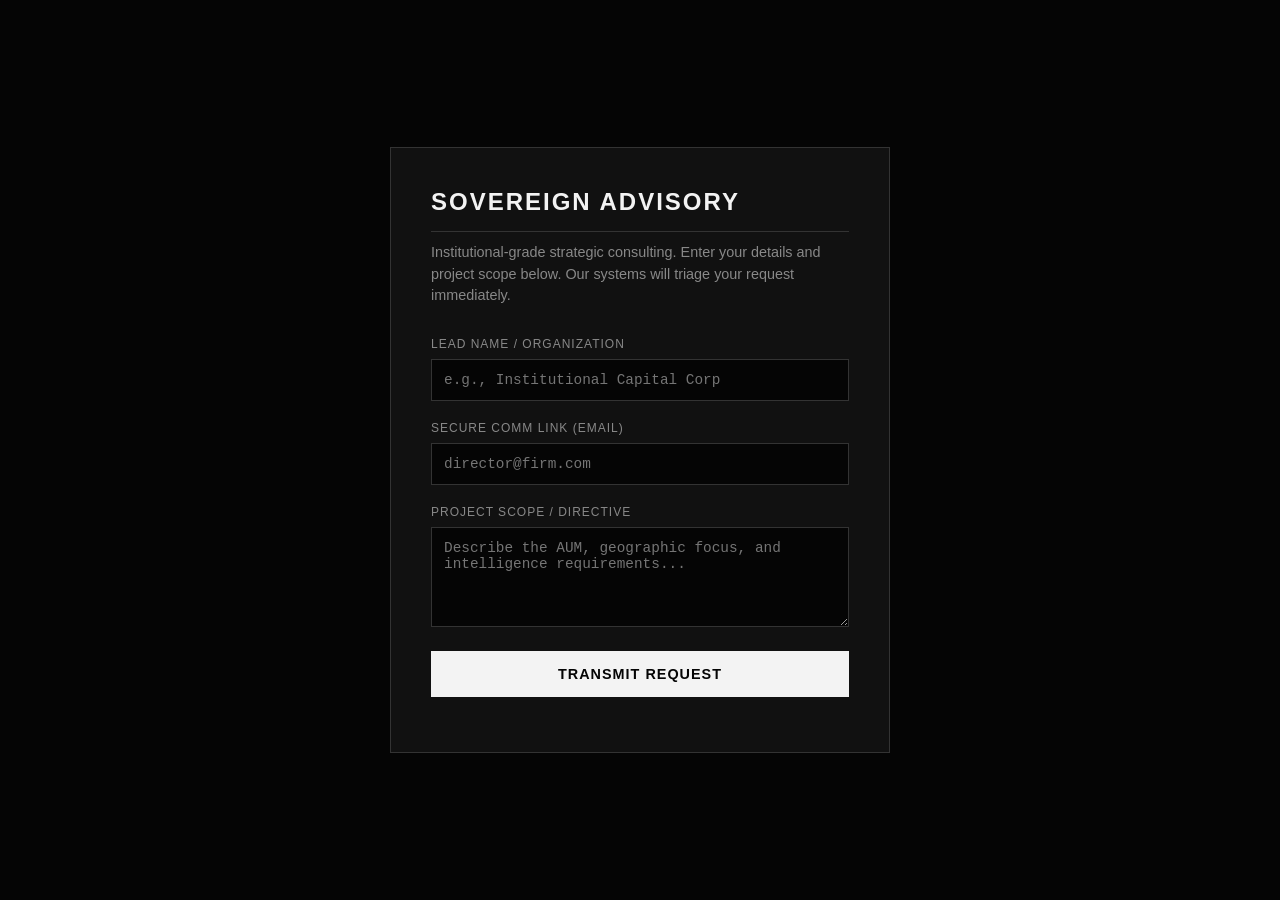
==== index.html @ ba187ff5 "Initial deployment of Sovereign Advisory" ====
<!DOCTYPE html>
<html lang="en">
<head>
    <meta charset="UTF-8">
    <meta name="viewport" content="width=device-width, initial-scale=1.0">
    <title>Sovereign Advisory | Strategic Intelligence</title>
    <style>
        :root {
            --bg-color: #050505;
            --surface-color: #111111;
            --text-main: #F3F3F3;
            --text-muted: #888888;
            --accent: #FFFFFF;
            --border: #333333;
        }
        * { box-sizing: border-box; margin: 0; padding: 0; }
        body {
            background-color: var(--bg-color);
            color: var(--text-main);
            font-family: 'Helvetica Neue', -apple-system, BlinkMacSystemFont, Arial, sans-serif;
            display: flex;
            justify-content: center;
            align-items: center;
            min-height: 100vh;
            padding: 20px;
        }
        .container {
            width: 100%;
            max-width: 500px;
            background: var(--surface-color);
            padding: 40px;
            border: 1px solid var(--border);
        }
        h1 {
            font-size: 1.5rem;
            text-transform: uppercase;
            letter-spacing: 2px;
            margin-bottom: 10px;
            border-bottom: 1px solid var(--border);
            padding-bottom: 15px;
        }
        p.subtitle {
            color: var(--text-muted);
            font-size: 0.9rem;
            line-height: 1.5;
            margin-bottom: 30px;
        }
        label {
            display: block;
            font-size: 0.75rem;
            text-transform: uppercase;
            letter-spacing: 1px;
            color: var(--text-muted);
            margin-bottom: 8px;
        }
        input, textarea {
            width: 100%;
            background: var(--bg-color);
            border: 1px solid var(--border);
            color: var(--text-main);
            padding: 12px;
            margin-bottom: 20px;
            font-family: 'Courier New', Courier, monospace;
            font-size: 0.9rem;
            outline: none;
            transition: border-color 0.2s;
        }
        input:focus, textarea:focus { border-color: var(--accent); }
        textarea { resize: vertical; min-height: 100px; }
        button {
            width: 100%;
            background: var(--text-main);
            color: var(--bg-color);
            border: none;
            padding: 15px;
            font-size: 0.9rem;
            font-weight: bold;
            text-transform: uppercase;
            letter-spacing: 1px;
            cursor: pointer;
            transition: background 0.2s, color 0.2s;
        }
        button:hover {
            background: var(--text-muted);
            color: var(--text-main);
        }
        .status-msg {
            margin-top: 15px;
            font-family: 'Courier New', Courier, monospace;
            font-size: 0.8rem;
            text-align: center;
        }
    </style>
</head>
<body>

    <div class="container">
        <h1>Sovereign Advisory</h1>
        <p class="subtitle">Institutional-grade strategic consulting. Enter your details and project scope below. Our systems will triage your request immediately.</p>
        
        <form id="advisory-form">
            <label for="name">Lead Name / Organization</label>
            <input type="text" id="name" required placeholder="e.g., Institutional Capital Corp">

            <label for="email">Secure Comm Link (Email)</label>
            <input type="email" id="email" required placeholder="director@firm.com">

            <label for="project">Project Scope / Directive</label>
            <textarea id="project" required placeholder="Describe the AUM, geographic focus, and intelligence requirements..."></textarea>

            <button type="submit" id="submit-btn">Transmit Request</button>
            <div id="status" class="status-msg"></div>
        </form>
    </div>

    <script>
        // --- DEPLOYMENT CONFIGURATION ---
        // Replace this URL with your active n8n loca.lt tunnel Webhook URL
        const N8N_WEBHOOK_URL = "http://localhost:5678/webhook-test/advisory-intake";

        document.getElementById('advisory-form').addEventListener('submit', async (e) => {
            e.preventDefault();
            const btn = document.getElementById('submit-btn');
            const status = document.getElementById('status');
            
            btn.innerText = 'TRANSMITTING...';
            btn.disabled = true;
            status.innerText = '';
            status.style.color = 'var(--text-muted)';

            const payload = {
                Name: document.getElementById('name').value,
                Email: document.getElementById('email').value,
                "Project Description": document.getElementById('project').value
            };

            try {
                const response = await fetch(N8N_WEBHOOK_URL, {
                    method: 'POST',
                    headers: { 'Content-Type': 'application/json' },
                    body: JSON.stringify(payload)
                });

                if (response.ok) {
                    btn.innerText = 'TRANSMISSION SECURED';
                    btn.style.background = '#333';
                    btn.style.color = '#fff';
                    status.innerText = 'Intelligence received. You will be contacted shortly.';
                    status.style.color = '#00ff00';
                    document.getElementById('advisory-form').reset();
                } else {
                    throw new Error('Network response was not ok.');
                }
            } catch (err) {
                console.error(err);
                btn.innerText = 'TRANSMISSION FAILED';
                btn.disabled = false;
                status.innerText = 'Error connecting to secure node. Verify tunnel.';
                status.style.color = '#ff3333';
            }
        });
    </script>
</body>
</html>
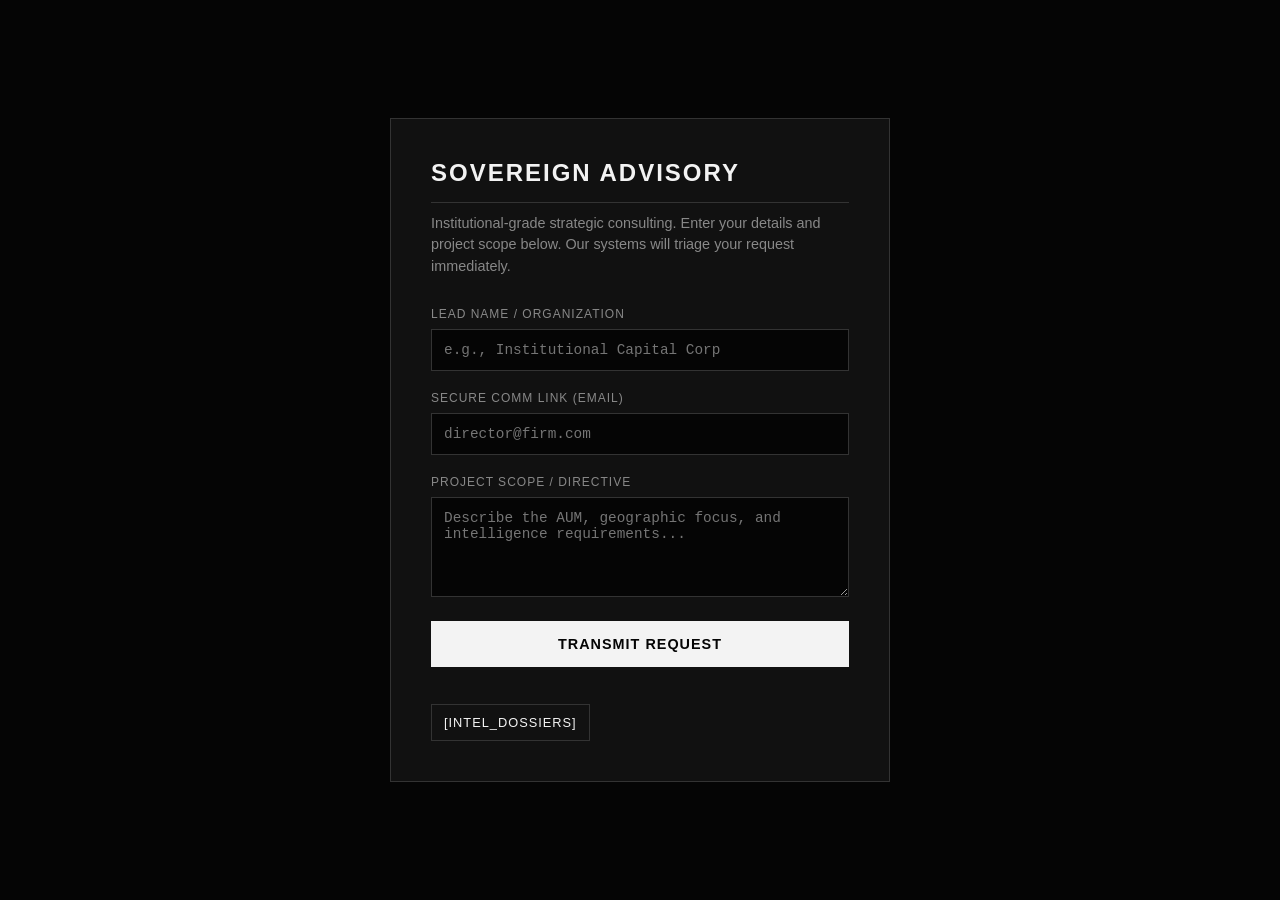
==== commit 550ee86f: "Publish strategic intelligence frontend update" ====
--- a/index.html
+++ b/index.html
@@ -90,6 +90,19 @@
             font-size: 0.8rem;
             text-align: center;
         }
+        .nav-link {
+            display: inline-block;
+            margin-top: 22px;
+            color: var(--text-main);
+            text-decoration: none;
+            border: 1px solid var(--border);
+            padding: 10px 12px;
+            font-size: 0.8rem;
+            letter-spacing: 1px;
+        }
+        .nav-link:hover {
+            border-color: var(--accent);
+        }
     </style>
 </head>
 <body>
@@ -111,6 +124,8 @@
             <button type="submit" id="submit-btn">Transmit Request</button>
             <div id="status" class="status-msg"></div>
         </form>
+
+        <a class="nav-link" href="./dossiers.html">[INTEL_DOSSIERS]</a>
     </div>
 
     <script>
